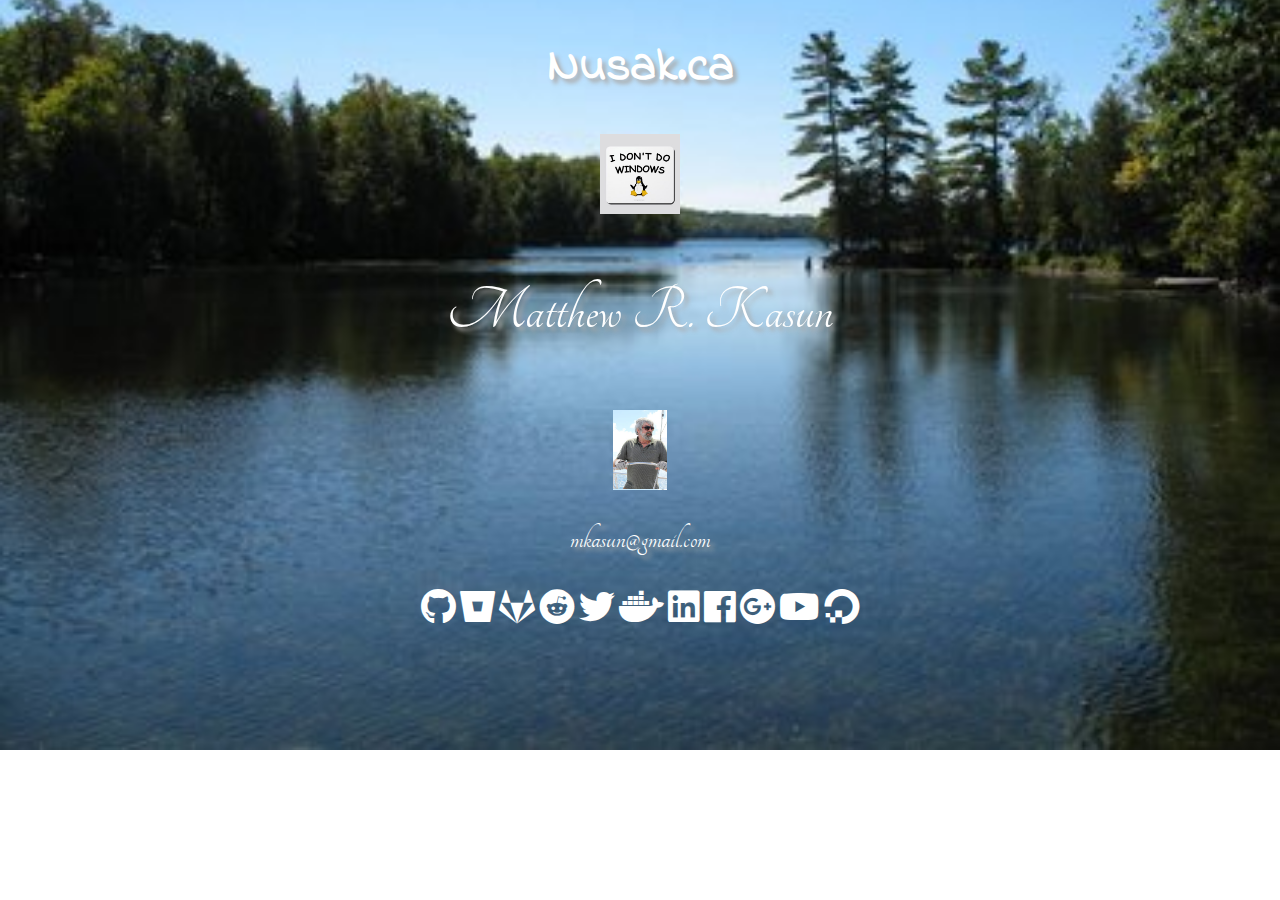
==== index.html @ c77243f9 "first commit" ====
<!doctype html>
<html>
<head>
<link rel="stylesheet" href="https://fonts.googleapis.com/css?family=Tangerine|Indie+Flower|Stalemate">
<link href="stylesheet/css/all.css" rel="stylesheet">
<style>
body {
  background-image: url("images/the_view-large.JPG");
  background-repeat: no-repeat;
  height: 500px;
  background-position: center;
  background-size: cover;
  position: relative; 
}
h1 {
  font-family: 'Indie Flower', serif;
  font-size: 48px;
  text-shadow: 4px 4px 4px #aaa;
  color: white;
  text-align: center;
}
p {
  font-family: 'Tangerine', cursive;
  font-size: 64px;
  color: white;
  text-shadow: 4px 4px 4px #aaa;
  text-align: center;
}
IMG.displayed {
  display: block;
  margin-left: auto;
  margin-right: auto;
}
a:link{
  text-decoration: none;
}
fab. {
  color: white;
  font-size: 48px;
}
</style>
</head>
<body>
<h1> Nusak.ca</h1>
<img class="displayed" src="images/dontwin.jpg" alt="I don't do windows" height="80"></a>
<p>Matthew R. Kasun</p>
<a href="mailto:mkasun@gmail.com?subject=Hello">
<img class="displayed" src="images/matt.jpg" alt="avatar" height="80"></a>
<div class="icons" style="text-align: center;">
<a href="mailto:mkasun@gmail.com?subject=Hello%20World"><p style='font-size:32px;'>mkasun@gmail.com</p></a>
<a href="https://github.com/mattkasun" target="_blank">
<span class="fab fa-github" style="color:white; font-size: 36px;"></span>
<a href="https://bitbucket.com/nusak" target="_blank">
<span class="fab fa-bitbucket" style="color: white; font-size: 36px;"></span>
<a href="https://gitlab.com/nusak" target="_blank">
<span class="fab fa-gitlab" style="color: white; font-size: 36px;"></span>
<a href="https://www.reddit.com/user/dlrow-olleh" target="_blank">
<span class="fab fa-reddit" style="color: white; font-size: 36px;"></span>
<a href="https://www.twitter.com/KasunMatthew" target="_blank">
<span class="fab fa-twitter" style="color: white; font-size: 36px;"></span>
<a href="https://hub.docker.com/u/mkasun" target="_blank">
<span class="fab fa-docker" style="color: white; font-size: 36px;"></span>
<a href="https://www.linkedin.com/in/matthew-kasun-3a954820" target="_blank">
<span class="fab fa-linkedin" style="color: white; font-size: 36px;"></span>
<a href="https://www.facebook.com/matthew.kasun.3" target="_blank">
<span class="fab fa-facebook" style="color: white; font-size: 36px;"></span>
<a href="https://plus.google.com/+MatthewKasun" target="_blank">
<span class="fab fa-google-plus" style="color: white; font-size: 36px;"></span>
<a href="https://www.youtube.com/channel/UCpPbdIRA0gpxFOQmdLIUy_w?view_as=public" target="_blank">
<span class="fab fa-youtube" style="color: white; font-size: 36px;"></span>
<a href="https://m.do.co/c/7ecc5675b40b" target="_blank">
<span class="fab fa-digital-ocean" style="color: white; font-size: 36px;"></span>
</div>
</body>
</html>
---- stylesheet/css/all.css ----
.fa,
.fas,
.far,
.fal,
.fab {
  -moz-osx-font-smoothing: grayscale;
  -webkit-font-smoothing: antialiased;
  display: inline-block;
  font-style: normal;
  font-variant: normal;
  text-rendering: auto;
  line-height: 1; }

.fa-lg {
  font-size: 1.33333em;
  line-height: 0.75em;
  vertical-align: -.0667em; }

.fa-xs {
  font-size: .75em; }

.fa-sm {
  font-size: .875em; }

.fa-1x {
  font-size: 1em; }

.fa-2x {
  font-size: 2em; }

.fa-3x {
  font-size: 3em; }

.fa-4x {
  font-size: 4em; }

.fa-5x {
  font-size: 5em; }

.fa-6x {
  font-size: 6em; }

.fa-7x {
  font-size: 7em; }

.fa-8x {
  font-size: 8em; }

.fa-9x {
  font-size: 9em; }

.fa-10x {
  font-size: 10em; }

.fa-fw {
  text-align: center;
  width: 1.25em; }

.fa-ul {
  list-style-type: none;
  margin-left: 2.5em;
  padding-left: 0; }
  .fa-ul > li {
    position: relative; }

.fa-li {
  left: -2em;
  position: absolute;
  text-align: center;
  width: 2em;
  line-height: inherit; }

.fa-border {
  border: solid 0.08em #eee;
  border-radius: .1em;
  padding: .2em .25em .15em; }

.fa-pull-left {
  float: left; }

.fa-pull-right {
  float: right; }

.fa.fa-pull-left,
.fas.fa-pull-left,
.far.fa-pull-left,
.fal.fa-pull-left,
.fab.fa-pull-left {
  margin-right: .3em; }

.fa.fa-pull-right,
.fas.fa-pull-right,
.far.fa-pull-right,
.fal.fa-pull-right,
.fab.fa-pull-right {
  margin-left: .3em; }

.fa-spin {
  -webkit-animation: fa-spin 2s infinite linear;
          animation: fa-spin 2s infinite linear; }

.fa-pulse {
  -webkit-animation: fa-spin 1s infinite steps(8);
          animation: fa-spin 1s infinite steps(8); }

@-webkit-keyframes fa-spin {
  0% {
    -webkit-transform: rotate(0deg);
            transform: rotate(0deg); }
  100% {
    -webkit-transform: rotate(360deg);
            transform: rotate(360deg); } }

@keyframes fa-spin {
  0% {
    -webkit-transform: rotate(0deg);
            transform: rotate(0deg); }
  100% {
    -webkit-transform: rotate(360deg);
            transform: rotate(360deg); } }

.fa-rotate-90 {
  -ms-filter: "progid:DXImageTransform.Microsoft.BasicImage(rotation=1)";
  -webkit-transform: rotate(90deg);
          transform: rotate(90deg); }

.fa-rotate-180 {
  -ms-filter: "progid:DXImageTransform.Microsoft.BasicImage(rotation=2)";
  -webkit-transform: rotate(180deg);
          transform: rotate(180deg); }

.fa-rotate-270 {
  -ms-filter: "progid:DXImageTransform.Microsoft.BasicImage(rotation=3)";
  -webkit-transform: rotate(270deg);
          transform: rotate(270deg); }

.fa-flip-horizontal {
  -ms-filter: "progid:DXImageTransform.Microsoft.BasicImage(rotation=0, mirror=1)";
  -webkit-transform: scale(-1, 1);
          transform: scale(-1, 1); }

.fa-flip-vertical {
  -ms-filter: "progid:DXImageTransform.Microsoft.BasicImage(rotation=2, mirror=1)";
  -webkit-transform: scale(1, -1);
          transform: scale(1, -1); }

.fa-flip-horizontal.fa-flip-vertical {
  -ms-filter: "progid:DXImageTransform.Microsoft.BasicImage(rotation=2, mirror=1)";
  -webkit-transform: scale(-1, -1);
          transform: scale(-1, -1); }

:root .fa-rotate-90,
:root .fa-rotate-180,
:root .fa-rotate-270,
:root .fa-flip-horizontal,
:root .fa-flip-vertical {
  -webkit-filter: none;
          filter: none; }

.fa-stack {
  display: inline-block;
  height: 2em;
  line-height: 2em;
  position: relative;
  vertical-align: middle;
  width: 2.5em; }

.fa-stack-1x,
.fa-stack-2x {
  left: 0;
  position: absolute;
  text-align: center;
  width: 100%; }

.fa-stack-1x {
  line-height: inherit; }

.fa-stack-2x {
  font-size: 2em; }

.fa-inverse {
  color: #fff; }

/* Font Awesome uses the Unicode Private Use Area (PUA) to ensure screen
readers do not read off random characters that represent icons */
.fa-500px:before {
  content: "\f26e"; }

.fa-accessible-icon:before {
  content: "\f368"; }

.fa-accusoft:before {
  content: "\f369"; }

.fa-acquisitions-incorporated:before {
  content: "\f6af"; }

.fa-ad:before {
  content: "\f641"; }

.fa-address-book:before {
  content: "\f2b9"; }

.fa-address-card:before {
  content: "\f2bb"; }

.fa-adjust:before {
  content: "\f042"; }

.fa-adn:before {
  content: "\f170"; }

.fa-adobe:before {
  content: "\f778"; }

.fa-adversal:before {
  content: "\f36a"; }

.fa-affiliatetheme:before {
  content: "\f36b"; }

.fa-air-freshener:before {
  content: "\f5d0"; }

.fa-algolia:before {
  content: "\f36c"; }

.fa-align-center:before {
  content: "\f037"; }

.fa-align-justify:before {
  content: "\f039"; }

.fa-align-left:before {
  content: "\f036"; }

.fa-align-right:before {
  content: "\f038"; }

.fa-alipay:before {
  content: "\f642"; }

.fa-allergies:before {
  content: "\f461"; }

.fa-amazon:before {
  content: "\f270"; }

.fa-amazon-pay:before {
  content: "\f42c"; }

.fa-ambulance:before {
  content: "\f0f9"; }

.fa-american-sign-language-interpreting:before {
  content: "\f2a3"; }

.fa-amilia:before {
  content: "\f36d"; }

.fa-anchor:before {
  content: "\f13d"; }

.fa-android:before {
  content: "\f17b"; }

.fa-angellist:before {
  content: "\f209"; }

.fa-angle-double-down:before {
  content: "\f103"; }

.fa-angle-double-left:before {
  content: "\f100"; }

.fa-angle-double-right:before {
  content: "\f101"; }

.fa-angle-double-up:before {
  content: "\f102"; }

.fa-angle-down:before {
  content: "\f107"; }

.fa-angle-left:before {
  content: "\f104"; }

.fa-angle-right:before {
  content: "\f105"; }

.fa-angle-up:before {
  content: "\f106"; }

.fa-angry:before {
  content: "\f556"; }

.fa-angrycreative:before {
  content: "\f36e"; }

.fa-angular:before {
  content: "\f420"; }

.fa-ankh:before {
  content: "\f644"; }

.fa-app-store:before {
  content: "\f36f"; }

.fa-app-store-ios:before {
  content: "\f370"; }

.fa-apper:before {
  content: "\f371"; }

.fa-apple:before {
  content: "\f179"; }

.fa-apple-alt:before {
  content: "\f5d1"; }

.fa-apple-pay:before {
  content: "\f415"; }

.fa-archive:before {
  content: "\f187"; }

.fa-archway:before {
  content: "\f557"; }

.fa-arrow-alt-circle-down:before {
  content: "\f358"; }

.fa-arrow-alt-circle-left:before {
  content: "\f359"; }

.fa-arrow-alt-circle-right:before {
  content: "\f35a"; }

.fa-arrow-alt-circle-up:before {
  content: "\f35b"; }

.fa-arrow-circle-down:before {
  content: "\f0ab"; }

.fa-arrow-circle-left:before {
  content: "\f0a8"; }

.fa-arrow-circle-right:before {
  content: "\f0a9"; }

.fa-arrow-circle-up:before {
  content: "\f0aa"; }

.fa-arrow-down:before {
  content: "\f063"; }

.fa-arrow-left:before {
  content: "\f060"; }

.fa-arrow-right:before {
  content: "\f061"; }

.fa-arrow-up:before {
  content: "\f062"; }

.fa-arrows-alt:before {
  content: "\f0b2"; }

.fa-arrows-alt-h:before {
  content: "\f337"; }

.fa-arrows-alt-v:before {
  content: "\f338"; }

.fa-artstation:before {
  content: "\f77a"; }

.fa-assistive-listening-systems:before {
  content: "\f2a2"; }

.fa-asterisk:before {
  content: "\f069"; }

.fa-asymmetrik:before {
  content: "\f372"; }

.fa-at:before {
  content: "\f1fa"; }

.fa-atlas:before {
  content: "\f558"; }

.fa-atlassian:before {
  content: "\f77b"; }

.fa-atom:before {
  content: "\f5d2"; }

.fa-audible:before {
  content: "\f373"; }

.fa-audio-description:before {
  content: "\f29e"; }

.fa-autoprefixer:before {
  content: "\f41c"; }

.fa-avianex:before {
  content: "\f374"; }

.fa-aviato:before {
  content: "\f421"; }

.fa-award:before {
  content: "\f559"; }

.fa-aws:before {
  content: "\f375"; }

.fa-baby:before {
  content: "\f77c"; }

.fa-baby-carriage:before {
  content: "\f77d"; }

.fa-backspace:before {
  content: "\f55a"; }

.fa-backward:before {
  content: "\f04a"; }

.fa-balance-scale:before {
  content: "\f24e"; }

.fa-ban:before {
  content: "\f05e"; }

.fa-band-aid:before {
  content: "\f462"; }

.fa-bandcamp:before {
  content: "\f2d5"; }

.fa-barcode:before {
  content: "\f02a"; }

.fa-bars:before {
  content: "\f0c9"; }

.fa-baseball-ball:before {
  content: "\f433"; }

.fa-basketball-ball:before {
  content: "\f434"; }

.fa-bath:before {
  content: "\f2cd"; }

.fa-battery-empty:before {
  content: "\f244"; }

.fa-battery-full:before {
  content: "\f240"; }

.fa-battery-half:before {
  content: "\f242"; }

.fa-battery-quarter:before {
  content: "\f243"; }

.fa-battery-three-quarters:before {
  content: "\f241"; }

.fa-bed:before {
  content: "\f236"; }

.fa-beer:before {
  content: "\f0fc"; }

.fa-behance:before {
  content: "\f1b4"; }

.fa-behance-square:before {
  content: "\f1b5"; }

.fa-bell:before {
  content: "\f0f3"; }

.fa-bell-slash:before {
  content: "\f1f6"; }

.fa-bezier-curve:before {
  content: "\f55b"; }

.fa-bible:before {
  content: "\f647"; }

.fa-bicycle:before {
  content: "\f206"; }

.fa-bimobject:before {
  content: "\f378"; }

.fa-binoculars:before {
  content: "\f1e5"; }

.fa-biohazard:before {
  content: "\f780"; }

.fa-birthday-cake:before {
  content: "\f1fd"; }

.fa-bitbucket:before {
  content: "\f171"; }

.fa-bitcoin:before {
  content: "\f379"; }

.fa-bity:before {
  content: "\f37a"; }

.fa-black-tie:before {
  content: "\f27e"; }

.fa-blackberry:before {
  content: "\f37b"; }

.fa-blender:before {
  content: "\f517"; }

.fa-blender-phone:before {
  content: "\f6b6"; }

.fa-blind:before {
  content: "\f29d"; }

.fa-blog:before {
  content: "\f781"; }

.fa-blogger:before {
  content: "\f37c"; }

.fa-blogger-b:before {
  content: "\f37d"; }

.fa-bluetooth:before {
  content: "\f293"; }

.fa-bluetooth-b:before {
  content: "\f294"; }

.fa-bold:before {
  content: "\f032"; }

.fa-bolt:before {
  content: "\f0e7"; }

.fa-bomb:before {
  content: "\f1e2"; }

.fa-bone:before {
  content: "\f5d7"; }

.fa-bong:before {
  content: "\f55c"; }

.fa-book:before {
  content: "\f02d"; }

.fa-book-dead:before {
  content: "\f6b7"; }

.fa-book-open:before {
  content: "\f518"; }

.fa-book-reader:before {
  content: "\f5da"; }

.fa-bookmark:before {
  content: "\f02e"; }

.fa-bowling-ball:before {
  content: "\f436"; }

.fa-box:before {
  content: "\f466"; }

.fa-box-open:before {
  content: "\f49e"; }

.fa-boxes:before {
  content: "\f468"; }

.fa-braille:before {
  content: "\f2a1"; }

.fa-brain:before {
  content: "\f5dc"; }

.fa-briefcase:before {
  content: "\f0b1"; }

.fa-briefcase-medical:before {
  content: "\f469"; }

.fa-broadcast-tower:before {
  content: "\f519"; }

.fa-broom:before {
  content: "\f51a"; }

.fa-brush:before {
  content: "\f55d"; }

.fa-btc:before {
  content: "\f15a"; }

.fa-bug:before {
  content: "\f188"; }

.fa-building:before {
  content: "\f1ad"; }

.fa-bullhorn:before {
  content: "\f0a1"; }

.fa-bullseye:before {
  content: "\f140"; }

.fa-burn:before {
  content: "\f46a"; }

.fa-buromobelexperte:before {
  content: "\f37f"; }

.fa-bus:before {
  content: "\f207"; }

.fa-bus-alt:before {
  content: "\f55e"; }

.fa-business-time:before {
  content: "\f64a"; }

.fa-buysellads:before {
  content: "\f20d"; }

.fa-calculator:before {
  content: "\f1ec"; }

.fa-calendar:before {
  content: "\f133"; }

.fa-calendar-alt:before {
  content: "\f073"; }

.fa-calendar-check:before {
  content: "\f274"; }

.fa-calendar-day:before {
  content: "\f783"; }

.fa-calendar-minus:before {
  content: "\f272"; }

.fa-calendar-plus:before {
  content: "\f271"; }

.fa-calendar-times:before {
  content: "\f273"; }

.fa-calendar-week:before {
  content: "\f784"; }

.fa-camera:before {
  content: "\f030"; }

.fa-camera-retro:before {
  content: "\f083"; }

.fa-campground:before {
  content: "\f6bb"; }

.fa-canadian-maple-leaf:before {
  content: "\f785"; }

.fa-candy-cane:before {
  content: "\f786"; }

.fa-cannabis:before {
  content: "\f55f"; }

.fa-capsules:before {
  content: "\f46b"; }

.fa-car:before {
  content: "\f1b9"; }

.fa-car-alt:before {
  content: "\f5de"; }

.fa-car-battery:before {
  content: "\f5df"; }

.fa-car-crash:before {
  content: "\f5e1"; }

.fa-car-side:before {
  content: "\f5e4"; }

.fa-caret-down:before {
  content: "\f0d7"; }

.fa-caret-left:before {
  content: "\f0d9"; }

.fa-caret-right:before {
  content: "\f0da"; }

.fa-caret-square-down:before {
  content: "\f150"; }

.fa-caret-square-left:before {
  content: "\f191"; }

.fa-caret-square-right:before {
  content: "\f152"; }

.fa-caret-square-up:before {
  content: "\f151"; }

.fa-caret-up:before {
  content: "\f0d8"; }

.fa-carrot:before {
  content: "\f787"; }

.fa-cart-arrow-down:before {
  content: "\f218"; }

.fa-cart-plus:before {
  content: "\f217"; }

.fa-cash-register:before {
  content: "\f788"; }

.fa-cat:before {
  content: "\f6be"; }

.fa-cc-amazon-pay:before {
  content: "\f42d"; }

.fa-cc-amex:before {
  content: "\f1f3"; }

.fa-cc-apple-pay:before {
  content: "\f416"; }

.fa-cc-diners-club:before {
  content: "\f24c"; }

.fa-cc-discover:before {
  content: "\f1f2"; }

.fa-cc-jcb:before {
  content: "\f24b"; }

.fa-cc-mastercard:before {
  content: "\f1f1"; }

.fa-cc-paypal:before {
  content: "\f1f4"; }

.fa-cc-stripe:before {
  content: "\f1f5"; }

.fa-cc-visa:before {
  content: "\f1f0"; }

.fa-centercode:before {
  content: "\f380"; }

.fa-centos:before {
  content: "\f789"; }

.fa-certificate:before {
  content: "\f0a3"; }

.fa-chair:before {
  content: "\f6c0"; }

.fa-chalkboard:before {
  content: "\f51b"; }

.fa-chalkboard-teacher:before {
  content: "\f51c"; }

.fa-charging-station:before {
  content: "\f5e7"; }

.fa-chart-area:before {
  content: "\f1fe"; }

.fa-chart-bar:before {
  content: "\f080"; }

.fa-chart-line:before {
  content: "\f201"; }

.fa-chart-pie:before {
  content: "\f200"; }

.fa-check:before {
  content: "\f00c"; }

.fa-check-circle:before {
  content: "\f058"; }

.fa-check-double:before {
  content: "\f560"; }

.fa-check-square:before {
  content: "\f14a"; }

.fa-chess:before {
  content: "\f439"; }

.fa-chess-bishop:before {
  content: "\f43a"; }

.fa-chess-board:before {
  content: "\f43c"; }

.fa-chess-king:before {
  content: "\f43f"; }

.fa-chess-knight:before {
  content: "\f441"; }

.fa-chess-pawn:before {
  content: "\f443"; }

.fa-chess-queen:before {
  content: "\f445"; }

.fa-chess-rook:before {
  content: "\f447"; }

.fa-chevron-circle-down:before {
  content: "\f13a"; }

.fa-chevron-circle-left:before {
  content: "\f137"; }

.fa-chevron-circle-right:before {
  content: "\f138"; }

.fa-chevron-circle-up:before {
  content: "\f139"; }

.fa-chevron-down:before {
  content: "\f078"; }

.fa-chevron-left:before {
  content: "\f053"; }

.fa-chevron-right:before {
  content: "\f054"; }

.fa-chevron-up:before {
  content: "\f077"; }

.fa-child:before {
  content: "\f1ae"; }

.fa-chrome:before {
  content: "\f268"; }

.fa-church:before {
  content: "\f51d"; }

.fa-circle:before {
  content: "\f111"; }

.fa-circle-notch:before {
  content: "\f1ce"; }

.fa-city:before {
  content: "\f64f"; }

.fa-clipboard:before {
  content: "\f328"; }

.fa-clipboard-check:before {
  content: "\f46c"; }

.fa-clipboard-list:before {
  content: "\f46d"; }

.fa-clock:before {
  content: "\f017"; }

.fa-clone:before {
  content: "\f24d"; }

.fa-closed-captioning:before {
  content: "\f20a"; }

.fa-cloud:before {
  content: "\f0c2"; }

.fa-cloud-download-alt:before {
  content: "\f381"; }

.fa-cloud-meatball:before {
  content: "\f73b"; }

.fa-cloud-moon:before {
  content: "\f6c3"; }

.fa-cloud-moon-rain:before {
  content: "\f73c"; }

.fa-cloud-rain:before {
  content: "\f73d"; }

.fa-cloud-showers-heavy:before {
  content: "\f740"; }

.fa-cloud-sun:before {
  content: "\f6c4"; }

.fa-cloud-sun-rain:before {
  content: "\f743"; }

.fa-cloud-upload-alt:before {
  content: "\f382"; }

.fa-cloudscale:before {
  content: "\f383"; }

.fa-cloudsmith:before {
  content: "\f384"; }

.fa-cloudversify:before {
  content: "\f385"; }

.fa-cocktail:before {
  content: "\f561"; }

.fa-code:before {
  content: "\f121"; }

.fa-code-branch:before {
  content: "\f126"; }

.fa-codepen:before {
  content: "\f1cb"; }

.fa-codiepie:before {
  content: "\f284"; }

.fa-coffee:before {
  content: "\f0f4"; }

.fa-cog:before {
  content: "\f013"; }

.fa-cogs:before {
  content: "\f085"; }

.fa-coins:before {
  content: "\f51e"; }

.fa-columns:before {
  content: "\f0db"; }

.fa-comment:before {
  content: "\f075"; }

.fa-comment-alt:before {
  content: "\f27a"; }

.fa-comment-dollar:before {
  content: "\f651"; }

.fa-comment-dots:before {
  content: "\f4ad"; }

.fa-comment-slash:before {
  content: "\f4b3"; }

.fa-comments:before {
  content: "\f086"; }

.fa-comments-dollar:before {
  content: "\f653"; }

.fa-compact-disc:before {
  content: "\f51f"; }

.fa-compass:before {
  content: "\f14e"; }

.fa-compress:before {
  content: "\f066"; }

.fa-compress-arrows-alt:before {
  content: "\f78c"; }

.fa-concierge-bell:before {
  content: "\f562"; }

.fa-confluence:before {
  content: "\f78d"; }

.fa-connectdevelop:before {
  content: "\f20e"; }

.fa-contao:before {
  content: "\f26d"; }

.fa-cookie:before {
  content: "\f563"; }

.fa-cookie-bite:before {
  content: "\f564"; }

.fa-copy:before {
  content: "\f0c5"; }

.fa-copyright:before {
  content: "\f1f9"; }

.fa-couch:before {
  content: "\f4b8"; }

.fa-cpanel:before {
  content: "\f388"; }

.fa-creative-commons:before {
  content: "\f25e"; }

.fa-creative-commons-by:before {
  content: "\f4e7"; }

.fa-creative-commons-nc:before {
  content: "\f4e8"; }

.fa-creative-commons-nc-eu:before {
  content: "\f4e9"; }

.fa-creative-commons-nc-jp:before {
  content: "\f4ea"; }

.fa-creative-commons-nd:before {
  content: "\f4eb"; }

.fa-creative-commons-pd:before {
  content: "\f4ec"; }

.fa-creative-commons-pd-alt:before {
  content: "\f4ed"; }

.fa-creative-commons-remix:before {
  content: "\f4ee"; }

.fa-creative-commons-sa:before {
  content: "\f4ef"; }

.fa-creative-commons-sampling:before {
  content: "\f4f0"; }

.fa-creative-commons-sampling-plus:before {
  content: "\f4f1"; }

.fa-creative-commons-share:before {
  content: "\f4f2"; }

.fa-creative-commons-zero:before {
  content: "\f4f3"; }

.fa-credit-card:before {
  content: "\f09d"; }

.fa-critical-role:before {
  content: "\f6c9"; }

.fa-crop:before {
  content: "\f125"; }

.fa-crop-alt:before {
  content: "\f565"; }

.fa-cross:before {
  content: "\f654"; }

.fa-crosshairs:before {
  content: "\f05b"; }

.fa-crow:before {
  content: "\f520"; }

.fa-crown:before {
  content: "\f521"; }

.fa-css3:before {
  content: "\f13c"; }

.fa-css3-alt:before {
  content: "\f38b"; }

.fa-cube:before {
  content: "\f1b2"; }

.fa-cubes:before {
  content: "\f1b3"; }

.fa-cut:before {
  content: "\f0c4"; }

.fa-cuttlefish:before {
  content: "\f38c"; }

.fa-d-and-d:before {
  content: "\f38d"; }

.fa-d-and-d-beyond:before {
  content: "\f6ca"; }

.fa-dashcube:before {
  content: "\f210"; }

.fa-database:before {
  content: "\f1c0"; }

.fa-deaf:before {
  content: "\f2a4"; }

.fa-delicious:before {
  content: "\f1a5"; }

.fa-democrat:before {
  content: "\f747"; }

.fa-deploydog:before {
  content: "\f38e"; }

.fa-deskpro:before {
  content: "\f38f"; }

.fa-desktop:before {
  content: "\f108"; }

.fa-dev:before {
  content: "\f6cc"; }

.fa-deviantart:before {
  content: "\f1bd"; }

.fa-dharmachakra:before {
  content: "\f655"; }

.fa-dhl:before {
  content: "\f790"; }

.fa-diagnoses:before {
  content: "\f470"; }

.fa-diaspora:before {
  content: "\f791"; }

.fa-dice:before {
  content: "\f522"; }

.fa-dice-d20:before {
  content: "\f6cf"; }

.fa-dice-d6:before {
  content: "\f6d1"; }

.fa-dice-five:before {
  content: "\f523"; }

.fa-dice-four:before {
  content: "\f524"; }

.fa-dice-one:before {
  content: "\f525"; }

.fa-dice-six:before {
  content: "\f526"; }

.fa-dice-three:before {
  content: "\f527"; }

.fa-dice-two:before {
  content: "\f528"; }

.fa-digg:before {
  content: "\f1a6"; }

.fa-digital-ocean:before {
  content: "\f391"; }

.fa-digital-tachograph:before {
  content: "\f566"; }

.fa-directions:before {
  content: "\f5eb"; }

.fa-discord:before {
  content: "\f392"; }

.fa-discourse:before {
  content: "\f393"; }

.fa-divide:before {
  content: "\f529"; }

.fa-dizzy:before {
  content: "\f567"; }

.fa-dna:before {
  content: "\f471"; }

.fa-dochub:before {
  content: "\f394"; }

.fa-docker:before {
  content: "\f395"; }

.fa-dog:before {
  content: "\f6d3"; }

.fa-dollar-sign:before {
  content: "\f155"; }

.fa-dolly:before {
  content: "\f472"; }

.fa-dolly-flatbed:before {
  content: "\f474"; }

.fa-donate:before {
  content: "\f4b9"; }

.fa-door-closed:before {
  content: "\f52a"; }

.fa-door-open:before {
  content: "\f52b"; }

.fa-dot-circle:before {
  content: "\f192"; }

.fa-dove:before {
  content: "\f4ba"; }

.fa-download:before {
  content: "\f019"; }

.fa-draft2digital:before {
  content: "\f396"; }

.fa-drafting-compass:before {
  content: "\f568"; }

.fa-dragon:before {
  content: "\f6d5"; }

.fa-draw-polygon:before {
  content: "\f5ee"; }

.fa-dribbble:before {
  content: "\f17d"; }

.fa-dribbble-square:before {
  content: "\f397"; }

.fa-dropbox:before {
  content: "\f16b"; }

.fa-drum:before {
  content: "\f569"; }

.fa-drum-steelpan:before {
  content: "\f56a"; }

.fa-drumstick-bite:before {
  content: "\f6d7"; }

.fa-drupal:before {
  content: "\f1a9"; }

.fa-dumbbell:before {
  content: "\f44b"; }

.fa-dumpster:before {
  content: "\f793"; }

.fa-dumpster-fire:before {
  content: "\f794"; }

.fa-dungeon:before {
  content: "\f6d9"; }

.fa-dyalog:before {
  content: "\f399"; }

.fa-earlybirds:before {
  content: "\f39a"; }

.fa-ebay:before {
  content: "\f4f4"; }

.fa-edge:before {
  content: "\f282"; }

.fa-edit:before {
  content: "\f044"; }

.fa-eject:before {
  content: "\f052"; }

.fa-elementor:before {
  content: "\f430"; }

.fa-ellipsis-h:before {
  content: "\f141"; }

.fa-ellipsis-v:before {
  content: "\f142"; }

.fa-ello:before {
  content: "\f5f1"; }

.fa-ember:before {
  content: "\f423"; }

.fa-empire:before {
  content: "\f1d1"; }

.fa-envelope:before {
  content: "\f0e0"; }

.fa-envelope-open:before {
  content: "\f2b6"; }

.fa-envelope-open-text:before {
  content: "\f658"; }

.fa-envelope-square:before {
  content: "\f199"; }

.fa-envira:before {
  content: "\f299"; }

.fa-equals:before {
  content: "\f52c"; }

.fa-eraser:before {
  content: "\f12d"; }

.fa-erlang:before {
  content: "\f39d"; }

.fa-ethereum:before {
  content: "\f42e"; }

.fa-ethernet:before {
  content: "\f796"; }

.fa-etsy:before {
  content: "\f2d7"; }

.fa-euro-sign:before {
  content: "\f153"; }

.fa-exchange-alt:before {
  content: "\f362"; }

.fa-exclamation:before {
  content: "\f12a"; }

.fa-exclamation-circle:before {
  content: "\f06a"; }

.fa-exclamation-triangle:before {
  content: "\f071"; }

.fa-expand:before {
  content: "\f065"; }

.fa-expand-arrows-alt:before {
  content: "\f31e"; }

.fa-expeditedssl:before {
  content: "\f23e"; }

.fa-external-link-alt:before {
  content: "\f35d"; }

.fa-external-link-square-alt:before {
  content: "\f360"; }

.fa-eye:before {
  content: "\f06e"; }

.fa-eye-dropper:before {
  content: "\f1fb"; }

.fa-eye-slash:before {
  content: "\f070"; }

.fa-facebook:before {
  content: "\f09a"; }

.fa-facebook-f:before {
  content: "\f39e"; }

.fa-facebook-messenger:before {
  content: "\f39f"; }

.fa-facebook-square:before {
  content: "\f082"; }

.fa-fantasy-flight-games:before {
  content: "\f6dc"; }

.fa-fast-backward:before {
  content: "\f049"; }

.fa-fast-forward:before {
  content: "\f050"; }

.fa-fax:before {
  content: "\f1ac"; }

.fa-feather:before {
  content: "\f52d"; }

.fa-feather-alt:before {
  content: "\f56b"; }

.fa-fedex:before {
  content: "\f797"; }

.fa-fedora:before {
  content: "\f798"; }

.fa-female:before {
  content: "\f182"; }

.fa-fighter-jet:before {
  content: "\f0fb"; }

.fa-figma:before {
  content: "\f799"; }

.fa-file:before {
  content: "\f15b"; }

.fa-file-alt:before {
  content: "\f15c"; }

.fa-file-archive:before {
  content: "\f1c6"; }

.fa-file-audio:before {
  content: "\f1c7"; }

.fa-file-code:before {
  content: "\f1c9"; }

.fa-file-contract:before {
  content: "\f56c"; }

.fa-file-csv:before {
  content: "\f6dd"; }

.fa-file-download:before {
  content: "\f56d"; }

.fa-file-excel:before {
  content: "\f1c3"; }

.fa-file-export:before {
  content: "\f56e"; }

.fa-file-image:before {
  content: "\f1c5"; }

.fa-file-import:before {
  content: "\f56f"; }

.fa-file-invoice:before {
  content: "\f570"; }

.fa-file-invoice-dollar:before {
  content: "\f571"; }

.fa-file-medical:before {
  content: "\f477"; }

.fa-file-medical-alt:before {
  content: "\f478"; }

.fa-file-pdf:before {
  content: "\f1c1"; }

.fa-file-powerpoint:before {
  content: "\f1c4"; }

.fa-file-prescription:before {
  content: "\f572"; }

.fa-file-signature:before {
  content: "\f573"; }

.fa-file-upload:before {
  content: "\f574"; }

.fa-file-video:before {
  content: "\f1c8"; }

.fa-file-word:before {
  content: "\f1c2"; }

.fa-fill:before {
  content: "\f575"; }

.fa-fill-drip:before {
  content: "\f576"; }

.fa-film:before {
  content: "\f008"; }

.fa-filter:before {
  content: "\f0b0"; }

.fa-fingerprint:before {
  content: "\f577"; }

.fa-fire:before {
  content: "\f06d"; }

.fa-fire-alt:before {
  content: "\f7e4"; }

.fa-fire-extinguisher:before {
  content: "\f134"; }

.fa-firefox:before {
  content: "\f269"; }

.fa-first-aid:before {
  content: "\f479"; }

.fa-first-order:before {
  content: "\f2b0"; }

.fa-first-order-alt:before {
  content: "\f50a"; }

.fa-firstdraft:before {
  content: "\f3a1"; }

.fa-fish:before {
  content: "\f578"; }

.fa-fist-raised:before {
  content: "\f6de"; }

.fa-flag:before {
  content: "\f024"; }

.fa-flag-checkered:before {
  content: "\f11e"; }

.fa-flag-usa:before {
  content: "\f74d"; }

.fa-flask:before {
  content: "\f0c3"; }

.fa-flickr:before {
  content: "\f16e"; }

.fa-flipboard:before {
  content: "\f44d"; }

.fa-flushed:before {
  content: "\f579"; }

.fa-fly:before {
  content: "\f417"; }

.fa-folder:before {
  content: "\f07b"; }

.fa-folder-minus:before {
  content: "\f65d"; }

.fa-folder-open:before {
  content: "\f07c"; }

.fa-folder-plus:before {
  content: "\f65e"; }

.fa-font:before {
  content: "\f031"; }

.fa-font-awesome:before {
  content: "\f2b4"; }

.fa-font-awesome-alt:before {
  content: "\f35c"; }

.fa-font-awesome-flag:before {
  content: "\f425"; }

.fa-font-awesome-logo-full:before {
  content: "\f4e6"; }

.fa-fonticons:before {
  content: "\f280"; }

.fa-fonticons-fi:before {
  content: "\f3a2"; }

.fa-football-ball:before {
  content: "\f44e"; }

.fa-fort-awesome:before {
  content: "\f286"; }

.fa-fort-awesome-alt:before {
  content: "\f3a3"; }

.fa-forumbee:before {
  content: "\f211"; }

.fa-forward:before {
  content: "\f04e"; }

.fa-foursquare:before {
  content: "\f180"; }

.fa-free-code-camp:before {
  content: "\f2c5"; }

.fa-freebsd:before {
  content: "\f3a4"; }

.fa-frog:before {
  content: "\f52e"; }

.fa-frown:before {
  content: "\f119"; }

.fa-frown-open:before {
  content: "\f57a"; }

.fa-fulcrum:before {
  content: "\f50b"; }

.fa-funnel-dollar:before {
  content: "\f662"; }

.fa-futbol:before {
  content: "\f1e3"; }

.fa-galactic-republic:before {
  content: "\f50c"; }

.fa-galactic-senate:before {
  content: "\f50d"; }

.fa-gamepad:before {
  content: "\f11b"; }

.fa-gas-pump:before {
  content: "\f52f"; }

.fa-gavel:before {
  content: "\f0e3"; }

.fa-gem:before {
  content: "\f3a5"; }

.fa-genderless:before {
  content: "\f22d"; }

.fa-get-pocket:before {
  content: "\f265"; }

.fa-gg:before {
  content: "\f260"; }

.fa-gg-circle:before {
  content: "\f261"; }

.fa-ghost:before {
  content: "\f6e2"; }

.fa-gift:before {
  content: "\f06b"; }

.fa-gifts:before {
  content: "\f79c"; }

.fa-git:before {
  content: "\f1d3"; }

.fa-git-square:before {
  content: "\f1d2"; }

.fa-github:before {
  content: "\f09b"; }

.fa-github-alt:before {
  content: "\f113"; }

.fa-github-square:before {
  content: "\f092"; }

.fa-gitkraken:before {
  content: "\f3a6"; }

.fa-gitlab:before {
  content: "\f296"; }

.fa-gitter:before {
  content: "\f426"; }

.fa-glass-cheers:before {
  content: "\f79f"; }

.fa-glass-martini:before {
  content: "\f000"; }

.fa-glass-martini-alt:before {
  content: "\f57b"; }

.fa-glass-whiskey:before {
  content: "\f7a0"; }

.fa-glasses:before {
  content: "\f530"; }

.fa-glide:before {
  content: "\f2a5"; }

.fa-glide-g:before {
  content: "\f2a6"; }

.fa-globe:before {
  content: "\f0ac"; }

.fa-globe-africa:before {
  content: "\f57c"; }

.fa-globe-americas:before {
  content: "\f57d"; }

.fa-globe-asia:before {
  content: "\f57e"; }

.fa-globe-europe:before {
  content: "\f7a2"; }

.fa-gofore:before {
  content: "\f3a7"; }

.fa-golf-ball:before {
  content: "\f450"; }

.fa-goodreads:before {
  content: "\f3a8"; }

.fa-goodreads-g:before {
  content: "\f3a9"; }

.fa-google:before {
  content: "\f1a0"; }

.fa-google-drive:before {
  content: "\f3aa"; }

.fa-google-play:before {
  content: "\f3ab"; }

.fa-google-plus:before {
  content: "\f2b3"; }

.fa-google-plus-g:before {
  content: "\f0d5"; }

.fa-google-plus-square:before {
  content: "\f0d4"; }

.fa-google-wallet:before {
  content: "\f1ee"; }

.fa-gopuram:before {
  content: "\f664"; }

.fa-graduation-cap:before {
  content: "\f19d"; }

.fa-gratipay:before {
  content: "\f184"; }

.fa-grav:before {
  content: "\f2d6"; }

.fa-greater-than:before {
  content: "\f531"; }

.fa-greater-than-equal:before {
  content: "\f532"; }

.fa-grimace:before {
  content: "\f57f"; }

.fa-grin:before {
  content: "\f580"; }

.fa-grin-alt:before {
  content: "\f581"; }

.fa-grin-beam:before {
  content: "\f582"; }

.fa-grin-beam-sweat:before {
  content: "\f583"; }

.fa-grin-hearts:before {
  content: "\f584"; }

.fa-grin-squint:before {
  content: "\f585"; }

.fa-grin-squint-tears:before {
  content: "\f586"; }

.fa-grin-stars:before {
  content: "\f587"; }

.fa-grin-tears:before {
  content: "\f588"; }

.fa-grin-tongue:before {
  content: "\f589"; }

.fa-grin-tongue-squint:before {
  content: "\f58a"; }

.fa-grin-tongue-wink:before {
  content: "\f58b"; }

.fa-grin-wink:before {
  content: "\f58c"; }

.fa-grip-horizontal:before {
  content: "\f58d"; }

.fa-grip-lines:before {
  content: "\f7a4"; }

.fa-grip-lines-vertical:before {
  content: "\f7a5"; }

.fa-grip-vertical:before {
  content: "\f58e"; }

.fa-gripfire:before {
  content: "\f3ac"; }

.fa-grunt:before {
  content: "\f3ad"; }

.fa-guitar:before {
  content: "\f7a6"; }

.fa-gulp:before {
  content: "\f3ae"; }

.fa-h-square:before {
  content: "\f0fd"; }

.fa-hacker-news:before {
  content: "\f1d4"; }

.fa-hacker-news-square:before {
  content: "\f3af"; }

.fa-hackerrank:before {
  content: "\f5f7"; }

.fa-hammer:before {
  content: "\f6e3"; }

.fa-hamsa:before {
  content: "\f665"; }

.fa-hand-holding:before {
  content: "\f4bd"; }

.fa-hand-holding-heart:before {
  content: "\f4be"; }

.fa-hand-holding-usd:before {
  content: "\f4c0"; }

.fa-hand-lizard:before {
  content: "\f258"; }

.fa-hand-paper:before {
  content: "\f256"; }

.fa-hand-peace:before {
  content: "\f25b"; }

.fa-hand-point-down:before {
  content: "\f0a7"; }

.fa-hand-point-left:before {
  content: "\f0a5"; }

.fa-hand-point-right:before {
  content: "\f0a4"; }

.fa-hand-point-up:before {
  content: "\f0a6"; }

.fa-hand-pointer:before {
  content: "\f25a"; }

.fa-hand-rock:before {
  content: "\f255"; }

.fa-hand-scissors:before {
  content: "\f257"; }

.fa-hand-spock:before {
  content: "\f259"; }

.fa-hands:before {
  content: "\f4c2"; }

.fa-hands-helping:before {
  content: "\f4c4"; }

.fa-handshake:before {
  content: "\f2b5"; }

.fa-hanukiah:before {
  content: "\f6e6"; }

.fa-hashtag:before {
  content: "\f292"; }

.fa-hat-wizard:before {
  content: "\f6e8"; }

.fa-haykal:before {
  content: "\f666"; }

.fa-hdd:before {
  content: "\f0a0"; }

.fa-heading:before {
  content: "\f1dc"; }

.fa-headphones:before {
  content: "\f025"; }

.fa-headphones-alt:before {
  content: "\f58f"; }

.fa-headset:before {
  content: "\f590"; }

.fa-heart:before {
  content: "\f004"; }

.fa-heart-broken:before {
  content: "\f7a9"; }

.fa-heartbeat:before {
  content: "\f21e"; }

.fa-helicopter:before {
  content: "\f533"; }

.fa-highlighter:before {
  content: "\f591"; }

.fa-hiking:before {
  content: "\f6ec"; }

.fa-hippo:before {
  content: "\f6ed"; }

.fa-hips:before {
  content: "\f452"; }

.fa-hire-a-helper:before {
  content: "\f3b0"; }

.fa-history:before {
  content: "\f1da"; }

.fa-hockey-puck:before {
  content: "\f453"; }

.fa-holly-berry:before {
  content: "\f7aa"; }

.fa-home:before {
  content: "\f015"; }

.fa-hooli:before {
  content: "\f427"; }

.fa-hornbill:before {
  content: "\f592"; }

.fa-horse:before {
  content: "\f6f0"; }

.fa-horse-head:before {
  content: "\f7ab"; }

.fa-hospital:before {
  content: "\f0f8"; }

.fa-hospital-alt:before {
  content: "\f47d"; }

.fa-hospital-symbol:before {
  content: "\f47e"; }

.fa-hot-tub:before {
  content: "\f593"; }

.fa-hotel:before {
  content: "\f594"; }

.fa-hotjar:before {
  content: "\f3b1"; }

.fa-hourglass:before {
  content: "\f254"; }

.fa-hourglass-end:before {
  content: "\f253"; }

.fa-hourglass-half:before {
  content: "\f252"; }

.fa-hourglass-start:before {
  content: "\f251"; }

.fa-house-damage:before {
  content: "\f6f1"; }

.fa-houzz:before {
  content: "\f27c"; }

.fa-hryvnia:before {
  content: "\f6f2"; }

.fa-html5:before {
  content: "\f13b"; }

.fa-hubspot:before {
  content: "\f3b2"; }

.fa-i-cursor:before {
  content: "\f246"; }

.fa-icicles:before {
  content: "\f7ad"; }

.fa-id-badge:before {
  content: "\f2c1"; }

.fa-id-card:before {
  content: "\f2c2"; }

.fa-id-card-alt:before {
  content: "\f47f"; }

.fa-igloo:before {
  content: "\f7ae"; }

.fa-image:before {
  content: "\f03e"; }

.fa-images:before {
  content: "\f302"; }

.fa-imdb:before {
  content: "\f2d8"; }

.fa-inbox:before {
  content: "\f01c"; }

.fa-indent:before {
  content: "\f03c"; }

.fa-industry:before {
  content: "\f275"; }

.fa-infinity:before {
  content: "\f534"; }

.fa-info:before {
  content: "\f129"; }

.fa-info-circle:before {
  content: "\f05a"; }

.fa-instagram:before {
  content: "\f16d"; }

.fa-intercom:before {
  content: "\f7af"; }

.fa-internet-explorer:before {
  content: "\f26b"; }

.fa-invision:before {
  content: "\f7b0"; }

.fa-ioxhost:before {
  content: "\f208"; }

.fa-italic:before {
  content: "\f033"; }

.fa-itunes:before {
  content: "\f3b4"; }

.fa-itunes-note:before {
  content: "\f3b5"; }

.fa-java:before {
  content: "\f4e4"; }

.fa-jedi:before {
  content: "\f669"; }

.fa-jedi-order:before {
  content: "\f50e"; }

.fa-jenkins:before {
  content: "\f3b6"; }

.fa-jira:before {
  content: "\f7b1"; }

.fa-joget:before {
  content: "\f3b7"; }

.fa-joint:before {
  content: "\f595"; }

.fa-joomla:before {
  content: "\f1aa"; }

.fa-journal-whills:before {
  content: "\f66a"; }

.fa-js:before {
  content: "\f3b8"; }

.fa-js-square:before {
  content: "\f3b9"; }

.fa-jsfiddle:before {
  content: "\f1cc"; }

.fa-kaaba:before {
  content: "\f66b"; }

.fa-kaggle:before {
  content: "\f5fa"; }

.fa-key:before {
  content: "\f084"; }

.fa-keybase:before {
  content: "\f4f5"; }

.fa-keyboard:before {
  content: "\f11c"; }

.fa-keycdn:before {
  content: "\f3ba"; }

.fa-khanda:before {
  content: "\f66d"; }

.fa-kickstarter:before {
  content: "\f3bb"; }

.fa-kickstarter-k:before {
  content: "\f3bc"; }

.fa-kiss:before {
  content: "\f596"; }

.fa-kiss-beam:before {
  content: "\f597"; }

.fa-kiss-wink-heart:before {
  content: "\f598"; }

.fa-kiwi-bird:before {
  content: "\f535"; }

.fa-korvue:before {
  content: "\f42f"; }

.fa-landmark:before {
  content: "\f66f"; }

.fa-language:before {
  content: "\f1ab"; }

.fa-laptop:before {
  content: "\f109"; }

.fa-laptop-code:before {
  content: "\f5fc"; }

.fa-laravel:before {
  content: "\f3bd"; }

.fa-lastfm:before {
  content: "\f202"; }

.fa-lastfm-square:before {
  content: "\f203"; }

.fa-laugh:before {
  content: "\f599"; }

.fa-laugh-beam:before {
  content: "\f59a"; }

.fa-laugh-squint:before {
  content: "\f59b"; }

.fa-laugh-wink:before {
  content: "\f59c"; }

.fa-layer-group:before {
  content: "\f5fd"; }

.fa-leaf:before {
  content: "\f06c"; }

.fa-leanpub:before {
  content: "\f212"; }

.fa-lemon:before {
  content: "\f094"; }

.fa-less:before {
  content: "\f41d"; }

.fa-less-than:before {
  content: "\f536"; }

.fa-less-than-equal:before {
  content: "\f537"; }

.fa-level-down-alt:before {
  content: "\f3be"; }

.fa-level-up-alt:before {
  content: "\f3bf"; }

.fa-life-ring:before {
  content: "\f1cd"; }

.fa-lightbulb:before {
  content: "\f0eb"; }

.fa-line:before {
  content: "\f3c0"; }

.fa-link:before {
  content: "\f0c1"; }

.fa-linkedin:before {
  content: "\f08c"; }

.fa-linkedin-in:before {
  content: "\f0e1"; }

.fa-linode:before {
  content: "\f2b8"; }

.fa-linux:before {
  content: "\f17c"; }

.fa-lira-sign:before {
  content: "\f195"; }

.fa-list:before {
  content: "\f03a"; }

.fa-list-alt:before {
  content: "\f022"; }

.fa-list-ol:before {
  content: "\f0cb"; }

.fa-list-ul:before {
  content: "\f0ca"; }

.fa-location-arrow:before {
  content: "\f124"; }

.fa-lock:before {
  content: "\f023"; }

.fa-lock-open:before {
  content: "\f3c1"; }

.fa-long-arrow-alt-down:before {
  content: "\f309"; }

.fa-long-arrow-alt-left:before {
  content: "\f30a"; }

.fa-long-arrow-alt-right:before {
  content: "\f30b"; }

.fa-long-arrow-alt-up:before {
  content: "\f30c"; }

.fa-low-vision:before {
  content: "\f2a8"; }

.fa-luggage-cart:before {
  content: "\f59d"; }

.fa-lyft:before {
  content: "\f3c3"; }

.fa-magento:before {
  content: "\f3c4"; }

.fa-magic:before {
  content: "\f0d0"; }

.fa-magnet:before {
  content: "\f076"; }

.fa-mail-bulk:before {
  content: "\f674"; }

.fa-mailchimp:before {
  content: "\f59e"; }

.fa-male:before {
  content: "\f183"; }

.fa-mandalorian:before {
  content: "\f50f"; }

.fa-map:before {
  content: "\f279"; }

.fa-map-marked:before {
  content: "\f59f"; }

.fa-map-marked-alt:before {
  content: "\f5a0"; }

.fa-map-marker:before {
  content: "\f041"; }

.fa-map-marker-alt:before {
  content: "\f3c5"; }

.fa-map-pin:before {
  content: "\f276"; }

.fa-map-signs:before {
  content: "\f277"; }

.fa-markdown:before {
  content: "\f60f"; }

.fa-marker:before {
  content: "\f5a1"; }

.fa-mars:before {
  content: "\f222"; }

.fa-mars-double:before {
  content: "\f227"; }

.fa-mars-stroke:before {
  content: "\f229"; }

.fa-mars-stroke-h:before {
  content: "\f22b"; }

.fa-mars-stroke-v:before {
  content: "\f22a"; }

.fa-mask:before {
  content: "\f6fa"; }

.fa-mastodon:before {
  content: "\f4f6"; }

.fa-maxcdn:before {
  content: "\f136"; }

.fa-medal:before {
  content: "\f5a2"; }

.fa-medapps:before {
  content: "\f3c6"; }

.fa-medium:before {
  content: "\f23a"; }

.fa-medium-m:before {
  content: "\f3c7"; }

.fa-medkit:before {
  content: "\f0fa"; }

.fa-medrt:before {
  content: "\f3c8"; }

.fa-meetup:before {
  content: "\f2e0"; }

.fa-megaport:before {
  content: "\f5a3"; }

.fa-meh:before {
  content: "\f11a"; }

.fa-meh-blank:before {
  content: "\f5a4"; }

.fa-meh-rolling-eyes:before {
  content: "\f5a5"; }

.fa-memory:before {
  content: "\f538"; }

.fa-mendeley:before {
  content: "\f7b3"; }

.fa-menorah:before {
  content: "\f676"; }

.fa-mercury:before {
  content: "\f223"; }

.fa-meteor:before {
  content: "\f753"; }

.fa-microchip:before {
  content: "\f2db"; }

.fa-microphone:before {
  content: "\f130"; }

.fa-microphone-alt:before {
  content: "\f3c9"; }

.fa-microphone-alt-slash:before {
  content: "\f539"; }

.fa-microphone-slash:before {
  content: "\f131"; }

.fa-microscope:before {
  content: "\f610"; }

.fa-microsoft:before {
  content: "\f3ca"; }

.fa-minus:before {
  content: "\f068"; }

.fa-minus-circle:before {
  content: "\f056"; }

.fa-minus-square:before {
  content: "\f146"; }

.fa-mitten:before {
  content: "\f7b5"; }

.fa-mix:before {
  content: "\f3cb"; }

.fa-mixcloud:before {
  content: "\f289"; }

.fa-mizuni:before {
  content: "\f3cc"; }

.fa-mobile:before {
  content: "\f10b"; }

.fa-mobile-alt:before {
  content: "\f3cd"; }

.fa-modx:before {
  content: "\f285"; }

.fa-monero:before {
  content: "\f3d0"; }

.fa-money-bill:before {
  content: "\f0d6"; }

.fa-money-bill-alt:before {
  content: "\f3d1"; }

.fa-money-bill-wave:before {
  content: "\f53a"; }

.fa-money-bill-wave-alt:before {
  content: "\f53b"; }

.fa-money-check:before {
  content: "\f53c"; }

.fa-money-check-alt:before {
  content: "\f53d"; }

.fa-monument:before {
  content: "\f5a6"; }

.fa-moon:before {
  content: "\f186"; }

.fa-mortar-pestle:before {
  content: "\f5a7"; }

.fa-mosque:before {
  content: "\f678"; }

.fa-motorcycle:before {
  content: "\f21c"; }

.fa-mountain:before {
  content: "\f6fc"; }

.fa-mouse-pointer:before {
  content: "\f245"; }

.fa-mug-hot:before {
  content: "\f7b6"; }

.fa-music:before {
  content: "\f001"; }

.fa-napster:before {
  content: "\f3d2"; }

.fa-neos:before {
  content: "\f612"; }

.fa-network-wired:before {
  content: "\f6ff"; }

.fa-neuter:before {
  content: "\f22c"; }

.fa-newspaper:before {
  content: "\f1ea"; }

.fa-nimblr:before {
  content: "\f5a8"; }

.fa-nintendo-switch:before {
  content: "\f418"; }

.fa-node:before {
  content: "\f419"; }

.fa-node-js:before {
  content: "\f3d3"; }

.fa-not-equal:before {
  content: "\f53e"; }

.fa-notes-medical:before {
  content: "\f481"; }

.fa-npm:before {
  content: "\f3d4"; }

.fa-ns8:before {
  content: "\f3d5"; }

.fa-nutritionix:before {
  content: "\f3d6"; }

.fa-object-group:before {
  content: "\f247"; }

.fa-object-ungroup:before {
  content: "\f248"; }

.fa-odnoklassniki:before {
  content: "\f263"; }

.fa-odnoklassniki-square:before {
  content: "\f264"; }

.fa-oil-can:before {
  content: "\f613"; }

.fa-old-republic:before {
  content: "\f510"; }

.fa-om:before {
  content: "\f679"; }

.fa-opencart:before {
  content: "\f23d"; }

.fa-openid:before {
  content: "\f19b"; }

.fa-opera:before {
  content: "\f26a"; }

.fa-optin-monster:before {
  content: "\f23c"; }

.fa-osi:before {
  content: "\f41a"; }

.fa-otter:before {
  content: "\f700"; }

.fa-outdent:before {
  content: "\f03b"; }

.fa-page4:before {
  content: "\f3d7"; }

.fa-pagelines:before {
  content: "\f18c"; }

.fa-paint-brush:before {
  content: "\f1fc"; }

.fa-paint-roller:before {
  content: "\f5aa"; }

.fa-palette:before {
  content: "\f53f"; }

.fa-palfed:before {
  content: "\f3d8"; }

.fa-pallet:before {
  content: "\f482"; }

.fa-paper-plane:before {
  content: "\f1d8"; }

.fa-paperclip:before {
  content: "\f0c6"; }

.fa-parachute-box:before {
  content: "\f4cd"; }

.fa-paragraph:before {
  content: "\f1dd"; }

.fa-parking:before {
  content: "\f540"; }

.fa-passport:before {
  content: "\f5ab"; }

.fa-pastafarianism:before {
  content: "\f67b"; }

.fa-paste:before {
  content: "\f0ea"; }

.fa-patreon:before {
  content: "\f3d9"; }

.fa-pause:before {
  content: "\f04c"; }

.fa-pause-circle:before {
  content: "\f28b"; }

.fa-paw:before {
  content: "\f1b0"; }

.fa-paypal:before {
  content: "\f1ed"; }

.fa-peace:before {
  content: "\f67c"; }

.fa-pen:before {
  content: "\f304"; }

.fa-pen-alt:before {
  content: "\f305"; }

.fa-pen-fancy:before {
  content: "\f5ac"; }

.fa-pen-nib:before {
  content: "\f5ad"; }

.fa-pen-square:before {
  content: "\f14b"; }

.fa-pencil-alt:before {
  content: "\f303"; }

.fa-pencil-ruler:before {
  content: "\f5ae"; }

.fa-penny-arcade:before {
  content: "\f704"; }

.fa-people-carry:before {
  content: "\f4ce"; }

.fa-percent:before {
  content: "\f295"; }

.fa-percentage:before {
  content: "\f541"; }

.fa-periscope:before {
  content: "\f3da"; }

.fa-person-booth:before {
  content: "\f756"; }

.fa-phabricator:before {
  content: "\f3db"; }

.fa-phoenix-framework:before {
  content: "\f3dc"; }

.fa-phoenix-squadron:before {
  content: "\f511"; }

.fa-phone:before {
  content: "\f095"; }

.fa-phone-slash:before {
  content: "\f3dd"; }

.fa-phone-square:before {
  content: "\f098"; }

.fa-phone-volume:before {
  content: "\f2a0"; }

.fa-php:before {
  content: "\f457"; }

.fa-pied-piper:before {
  content: "\f2ae"; }

.fa-pied-piper-alt:before {
  content: "\f1a8"; }

.fa-pied-piper-hat:before {
  content: "\f4e5"; }

.fa-pied-piper-pp:before {
  content: "\f1a7"; }

.fa-piggy-bank:before {
  content: "\f4d3"; }

.fa-pills:before {
  content: "\f484"; }

.fa-pinterest:before {
  content: "\f0d2"; }

.fa-pinterest-p:before {
  content: "\f231"; }

.fa-pinterest-square:before {
  content: "\f0d3"; }

.fa-place-of-worship:before {
  content: "\f67f"; }

.fa-plane:before {
  content: "\f072"; }

.fa-plane-arrival:before {
  content: "\f5af"; }

.fa-plane-departure:before {
  content: "\f5b0"; }

.fa-play:before {
  content: "\f04b"; }

.fa-play-circle:before {
  content: "\f144"; }

.fa-playstation:before {
  content: "\f3df"; }

.fa-plug:before {
  content: "\f1e6"; }

.fa-plus:before {
  content: "\f067"; }

.fa-plus-circle:before {
  content: "\f055"; }

.fa-plus-square:before {
  content: "\f0fe"; }

.fa-podcast:before {
  content: "\f2ce"; }

.fa-poll:before {
  content: "\f681"; }

.fa-poll-h:before {
  content: "\f682"; }

.fa-poo:before {
  content: "\f2fe"; }

.fa-poo-storm:before {
  content: "\f75a"; }

.fa-poop:before {
  content: "\f619"; }

.fa-portrait:before {
  content: "\f3e0"; }

.fa-pound-sign:before {
  content: "\f154"; }

.fa-power-off:before {
  content: "\f011"; }

.fa-pray:before {
  content: "\f683"; }

.fa-praying-hands:before {
  content: "\f684"; }

.fa-prescription:before {
  content: "\f5b1"; }

.fa-prescription-bottle:before {
  content: "\f485"; }

.fa-prescription-bottle-alt:before {
  content: "\f486"; }

.fa-print:before {
  content: "\f02f"; }

.fa-procedures:before {
  content: "\f487"; }

.fa-product-hunt:before {
  content: "\f288"; }

.fa-project-diagram:before {
  content: "\f542"; }

.fa-pushed:before {
  content: "\f3e1"; }

.fa-puzzle-piece:before {
  content: "\f12e"; }

.fa-python:before {
  content: "\f3e2"; }

.fa-qq:before {
  content: "\f1d6"; }

.fa-qrcode:before {
  content: "\f029"; }

.fa-question:before {
  content: "\f128"; }

.fa-question-circle:before {
  content: "\f059"; }

.fa-quidditch:before {
  content: "\f458"; }

.fa-quinscape:before {
  content: "\f459"; }

.fa-quora:before {
  content: "\f2c4"; }

.fa-quote-left:before {
  content: "\f10d"; }

.fa-quote-right:before {
  content: "\f10e"; }

.fa-quran:before {
  content: "\f687"; }

.fa-r-project:before {
  content: "\f4f7"; }

.fa-radiation:before {
  content: "\f7b9"; }

.fa-radiation-alt:before {
  content: "\f7ba"; }

.fa-rainbow:before {
  content: "\f75b"; }

.fa-random:before {
  content: "\f074"; }

.fa-raspberry-pi:before {
  content: "\f7bb"; }

.fa-ravelry:before {
  content: "\f2d9"; }

.fa-react:before {
  content: "\f41b"; }

.fa-reacteurope:before {
  content: "\f75d"; }

.fa-readme:before {
  content: "\f4d5"; }

.fa-rebel:before {
  content: "\f1d0"; }

.fa-receipt:before {
  content: "\f543"; }

.fa-recycle:before {
  content: "\f1b8"; }

.fa-red-river:before {
  content: "\f3e3"; }

.fa-reddit:before {
  content: "\f1a1"; }

.fa-reddit-alien:before {
  content: "\f281"; }

.fa-reddit-square:before {
  content: "\f1a2"; }

.fa-redhat:before {
  content: "\f7bc"; }

.fa-redo:before {
  content: "\f01e"; }

.fa-redo-alt:before {
  content: "\f2f9"; }

.fa-registered:before {
  content: "\f25d"; }

.fa-renren:before {
  content: "\f18b"; }

.fa-reply:before {
  content: "\f3e5"; }

.fa-reply-all:before {
  content: "\f122"; }

.fa-replyd:before {
  content: "\f3e6"; }

.fa-republican:before {
  content: "\f75e"; }

.fa-researchgate:before {
  content: "\f4f8"; }

.fa-resolving:before {
  content: "\f3e7"; }

.fa-restroom:before {
  content: "\f7bd"; }

.fa-retweet:before {
  content: "\f079"; }

.fa-rev:before {
  content: "\f5b2"; }

.fa-ribbon:before {
  content: "\f4d6"; }

.fa-ring:before {
  content: "\f70b"; }

.fa-road:before {
  content: "\f018"; }

.fa-robot:before {
  content: "\f544"; }

.fa-rocket:before {
  content: "\f135"; }

.fa-rocketchat:before {
  content: "\f3e8"; }

.fa-rockrms:before {
  content: "\f3e9"; }

.fa-route:before {
  content: "\f4d7"; }

.fa-rss:before {
  content: "\f09e"; }

.fa-rss-square:before {
  content: "\f143"; }

.fa-ruble-sign:before {
  content: "\f158"; }

.fa-ruler:before {
  content: "\f545"; }

.fa-ruler-combined:before {
  content: "\f546"; }

.fa-ruler-horizontal:before {
  content: "\f547"; }

.fa-ruler-vertical:before {
  content: "\f548"; }

.fa-running:before {
  content: "\f70c"; }

.fa-rupee-sign:before {
  content: "\f156"; }

.fa-sad-cry:before {
  content: "\f5b3"; }

.fa-sad-tear:before {
  content: "\f5b4"; }

.fa-safari:before {
  content: "\f267"; }

.fa-sass:before {
  content: "\f41e"; }

.fa-satellite:before {
  content: "\f7bf"; }

.fa-satellite-dish:before {
  content: "\f7c0"; }

.fa-save:before {
  content: "\f0c7"; }

.fa-schlix:before {
  content: "\f3ea"; }

.fa-school:before {
  content: "\f549"; }

.fa-screwdriver:before {
  content: "\f54a"; }

.fa-scribd:before {
  content: "\f28a"; }

.fa-scroll:before {
  content: "\f70e"; }

.fa-sd-card:before {
  content: "\f7c2"; }

.fa-search:before {
  content: "\f002"; }

.fa-search-dollar:before {
  content: "\f688"; }

.fa-search-location:before {
  content: "\f689"; }

.fa-search-minus:before {
  content: "\f010"; }

.fa-search-plus:before {
  content: "\f00e"; }

.fa-searchengin:before {
  content: "\f3eb"; }

.fa-seedling:before {
  content: "\f4d8"; }

.fa-sellcast:before {
  content: "\f2da"; }

.fa-sellsy:before {
  content: "\f213"; }

.fa-server:before {
  content: "\f233"; }

.fa-servicestack:before {
  content: "\f3ec"; }

.fa-shapes:before {
  content: "\f61f"; }

.fa-share:before {
  content: "\f064"; }

.fa-share-alt:before {
  content: "\f1e0"; }

.fa-share-alt-square:before {
  content: "\f1e1"; }

.fa-share-square:before {
  content: "\f14d"; }

.fa-shekel-sign:before {
  content: "\f20b"; }

.fa-shield-alt:before {
  content: "\f3ed"; }

.fa-ship:before {
  content: "\f21a"; }

.fa-shipping-fast:before {
  content: "\f48b"; }

.fa-shirtsinbulk:before {
  content: "\f214"; }

.fa-shoe-prints:before {
  content: "\f54b"; }

.fa-shopping-bag:before {
  content: "\f290"; }

.fa-shopping-basket:before {
  content: "\f291"; }

.fa-shopping-cart:before {
  content: "\f07a"; }

.fa-shopware:before {
  content: "\f5b5"; }

.fa-shower:before {
  content: "\f2cc"; }

.fa-shuttle-van:before {
  content: "\f5b6"; }

.fa-sign:before {
  content: "\f4d9"; }

.fa-sign-in-alt:before {
  content: "\f2f6"; }

.fa-sign-language:before {
  content: "\f2a7"; }

.fa-sign-out-alt:before {
  content: "\f2f5"; }

.fa-signal:before {
  content: "\f012"; }

.fa-signature:before {
  content: "\f5b7"; }

.fa-sim-card:before {
  content: "\f7c4"; }

.fa-simplybuilt:before {
  content: "\f215"; }

.fa-sistrix:before {
  content: "\f3ee"; }

.fa-sitemap:before {
  content: "\f0e8"; }

.fa-sith:before {
  content: "\f512"; }

.fa-skating:before {
  content: "\f7c5"; }

.fa-sketch:before {
  content: "\f7c6"; }

.fa-skiing:before {
  content: "\f7c9"; }

.fa-skiing-nordic:before {
  content: "\f7ca"; }

.fa-skull:before {
  content: "\f54c"; }

.fa-skull-crossbones:before {
  content: "\f714"; }

.fa-skyatlas:before {
  content: "\f216"; }

.fa-skype:before {
  content: "\f17e"; }

.fa-slack:before {
  content: "\f198"; }

.fa-slack-hash:before {
  content: "\f3ef"; }

.fa-slash:before {
  content: "\f715"; }

.fa-sleigh:before {
  content: "\f7cc"; }

.fa-sliders-h:before {
  content: "\f1de"; }

.fa-slideshare:before {
  content: "\f1e7"; }

.fa-smile:before {
  content: "\f118"; }

.fa-smile-beam:before {
  content: "\f5b8"; }

.fa-smile-wink:before {
  content: "\f4da"; }

.fa-smog:before {
  content: "\f75f"; }

.fa-smoking:before {
  content: "\f48d"; }

.fa-smoking-ban:before {
  content: "\f54d"; }

.fa-sms:before {
  content: "\f7cd"; }

.fa-snapchat:before {
  content: "\f2ab"; }

.fa-snapchat-ghost:before {
  content: "\f2ac"; }

.fa-snapchat-square:before {
  content: "\f2ad"; }

.fa-snowboarding:before {
  content: "\f7ce"; }

.fa-snowflake:before {
  content: "\f2dc"; }

.fa-snowman:before {
  content: "\f7d0"; }

.fa-snowplow:before {
  content: "\f7d2"; }

.fa-socks:before {
  content: "\f696"; }

.fa-solar-panel:before {
  content: "\f5ba"; }

.fa-sort:before {
  content: "\f0dc"; }

.fa-sort-alpha-down:before {
  content: "\f15d"; }

.fa-sort-alpha-up:before {
  content: "\f15e"; }

.fa-sort-amount-down:before {
  content: "\f160"; }

.fa-sort-amount-up:before {
  content: "\f161"; }

.fa-sort-down:before {
  content: "\f0dd"; }

.fa-sort-numeric-down:before {
  content: "\f162"; }

.fa-sort-numeric-up:before {
  content: "\f163"; }

.fa-sort-up:before {
  content: "\f0de"; }

.fa-soundcloud:before {
  content: "\f1be"; }

.fa-sourcetree:before {
  content: "\f7d3"; }

.fa-spa:before {
  content: "\f5bb"; }

.fa-space-shuttle:before {
  content: "\f197"; }

.fa-speakap:before {
  content: "\f3f3"; }

.fa-spider:before {
  content: "\f717"; }

.fa-spinner:before {
  content: "\f110"; }

.fa-splotch:before {
  content: "\f5bc"; }

.fa-spotify:before {
  content: "\f1bc"; }

.fa-spray-can:before {
  content: "\f5bd"; }

.fa-square:before {
  content: "\f0c8"; }

.fa-square-full:before {
  content: "\f45c"; }

.fa-square-root-alt:before {
  content: "\f698"; }

.fa-squarespace:before {
  content: "\f5be"; }

.fa-stack-exchange:before {
  content: "\f18d"; }

.fa-stack-overflow:before {
  content: "\f16c"; }

.fa-stamp:before {
  content: "\f5bf"; }

.fa-star:before {
  content: "\f005"; }

.fa-star-and-crescent:before {
  content: "\f699"; }

.fa-star-half:before {
  content: "\f089"; }

.fa-star-half-alt:before {
  content: "\f5c0"; }

.fa-star-of-david:before {
  content: "\f69a"; }

.fa-star-of-life:before {
  content: "\f621"; }

.fa-staylinked:before {
  content: "\f3f5"; }

.fa-steam:before {
  content: "\f1b6"; }

.fa-steam-square:before {
  content: "\f1b7"; }

.fa-steam-symbol:before {
  content: "\f3f6"; }

.fa-step-backward:before {
  content: "\f048"; }

.fa-step-forward:before {
  content: "\f051"; }

.fa-stethoscope:before {
  content: "\f0f1"; }

.fa-sticker-mule:before {
  content: "\f3f7"; }

.fa-sticky-note:before {
  content: "\f249"; }

.fa-stop:before {
  content: "\f04d"; }

.fa-stop-circle:before {
  content: "\f28d"; }

.fa-stopwatch:before {
  content: "\f2f2"; }

.fa-store:before {
  content: "\f54e"; }

.fa-store-alt:before {
  content: "\f54f"; }

.fa-strava:before {
  content: "\f428"; }

.fa-stream:before {
  content: "\f550"; }

.fa-street-view:before {
  content: "\f21d"; }

.fa-strikethrough:before {
  content: "\f0cc"; }

.fa-stripe:before {
  content: "\f429"; }

.fa-stripe-s:before {
  content: "\f42a"; }

.fa-stroopwafel:before {
  content: "\f551"; }

.fa-studiovinari:before {
  content: "\f3f8"; }

.fa-stumbleupon:before {
  content: "\f1a4"; }

.fa-stumbleupon-circle:before {
  content: "\f1a3"; }

.fa-subscript:before {
  content: "\f12c"; }

.fa-subway:before {
  content: "\f239"; }

.fa-suitcase:before {
  content: "\f0f2"; }

.fa-suitcase-rolling:before {
  content: "\f5c1"; }

.fa-sun:before {
  content: "\f185"; }

.fa-superpowers:before {
  content: "\f2dd"; }

.fa-superscript:before {
  content: "\f12b"; }

.fa-supple:before {
  content: "\f3f9"; }

.fa-surprise:before {
  content: "\f5c2"; }

.fa-suse:before {
  content: "\f7d6"; }

.fa-swatchbook:before {
  content: "\f5c3"; }

.fa-swimmer:before {
  content: "\f5c4"; }

.fa-swimming-pool:before {
  content: "\f5c5"; }

.fa-synagogue:before {
  content: "\f69b"; }

.fa-sync:before {
  content: "\f021"; }

.fa-sync-alt:before {
  content: "\f2f1"; }

.fa-syringe:before {
  content: "\f48e"; }

.fa-table:before {
  content: "\f0ce"; }

.fa-table-tennis:before {
  content: "\f45d"; }

.fa-tablet:before {
  content: "\f10a"; }

.fa-tablet-alt:before {
  content: "\f3fa"; }

.fa-tablets:before {
  content: "\f490"; }

.fa-tachometer-alt:before {
  content: "\f3fd"; }

.fa-tag:before {
  content: "\f02b"; }

.fa-tags:before {
  content: "\f02c"; }

.fa-tape:before {
  content: "\f4db"; }

.fa-tasks:before {
  content: "\f0ae"; }

.fa-taxi:before {
  content: "\f1ba"; }

.fa-teamspeak:before {
  content: "\f4f9"; }

.fa-teeth:before {
  content: "\f62e"; }

.fa-teeth-open:before {
  content: "\f62f"; }

.fa-telegram:before {
  content: "\f2c6"; }

.fa-telegram-plane:before {
  content: "\f3fe"; }

.fa-temperature-high:before {
  content: "\f769"; }

.fa-temperature-low:before {
  content: "\f76b"; }

.fa-tencent-weibo:before {
  content: "\f1d5"; }

.fa-tenge:before {
  content: "\f7d7"; }

.fa-terminal:before {
  content: "\f120"; }

.fa-text-height:before {
  content: "\f034"; }

.fa-text-width:before {
  content: "\f035"; }

.fa-th:before {
  content: "\f00a"; }

.fa-th-large:before {
  content: "\f009"; }

.fa-th-list:before {
  content: "\f00b"; }

.fa-the-red-yeti:before {
  content: "\f69d"; }

.fa-theater-masks:before {
  content: "\f630"; }

.fa-themeco:before {
  content: "\f5c6"; }

.fa-themeisle:before {
  content: "\f2b2"; }

.fa-thermometer:before {
  content: "\f491"; }

.fa-thermometer-empty:before {
  content: "\f2cb"; }

.fa-thermometer-full:before {
  content: "\f2c7"; }

.fa-thermometer-half:before {
  content: "\f2c9"; }

.fa-thermometer-quarter:before {
  content: "\f2ca"; }

.fa-thermometer-three-quarters:before {
  content: "\f2c8"; }

.fa-think-peaks:before {
  content: "\f731"; }

.fa-thumbs-down:before {
  content: "\f165"; }

.fa-thumbs-up:before {
  content: "\f164"; }

.fa-thumbtack:before {
  content: "\f08d"; }

.fa-ticket-alt:before {
  content: "\f3ff"; }

.fa-times:before {
  content: "\f00d"; }

.fa-times-circle:before {
  content: "\f057"; }

.fa-tint:before {
  content: "\f043"; }

.fa-tint-slash:before {
  content: "\f5c7"; }

.fa-tired:before {
  content: "\f5c8"; }

.fa-toggle-off:before {
  content: "\f204"; }

.fa-toggle-on:before {
  content: "\f205"; }

.fa-toilet:before {
  content: "\f7d8"; }

.fa-toilet-paper:before {
  content: "\f71e"; }

.fa-toolbox:before {
  content: "\f552"; }

.fa-tools:before {
  content: "\f7d9"; }

.fa-tooth:before {
  content: "\f5c9"; }

.fa-torah:before {
  content: "\f6a0"; }

.fa-torii-gate:before {
  content: "\f6a1"; }

.fa-tractor:before {
  content: "\f722"; }

.fa-trade-federation:before {
  content: "\f513"; }

.fa-trademark:before {
  content: "\f25c"; }

.fa-traffic-light:before {
  content: "\f637"; }

.fa-train:before {
  content: "\f238"; }

.fa-tram:before {
  content: "\f7da"; }

.fa-transgender:before {
  content: "\f224"; }

.fa-transgender-alt:before {
  content: "\f225"; }

.fa-trash:before {
  content: "\f1f8"; }

.fa-trash-alt:before {
  content: "\f2ed"; }

.fa-tree:before {
  content: "\f1bb"; }

.fa-trello:before {
  content: "\f181"; }

.fa-tripadvisor:before {
  content: "\f262"; }

.fa-trophy:before {
  content: "\f091"; }

.fa-truck:before {
  content: "\f0d1"; }

.fa-truck-loading:before {
  content: "\f4de"; }

.fa-truck-monster:before {
  content: "\f63b"; }

.fa-truck-moving:before {
  content: "\f4df"; }

.fa-truck-pickup:before {
  content: "\f63c"; }

.fa-tshirt:before {
  content: "\f553"; }

.fa-tty:before {
  content: "\f1e4"; }

.fa-tumblr:before {
  content: "\f173"; }

.fa-tumblr-square:before {
  content: "\f174"; }

.fa-tv:before {
  content: "\f26c"; }

.fa-twitch:before {
  content: "\f1e8"; }

.fa-twitter:before {
  content: "\f099"; }

.fa-twitter-square:before {
  content: "\f081"; }

.fa-typo3:before {
  content: "\f42b"; }

.fa-uber:before {
  content: "\f402"; }

.fa-ubuntu:before {
  content: "\f7df"; }

.fa-uikit:before {
  content: "\f403"; }

.fa-umbrella:before {
  content: "\f0e9"; }

.fa-umbrella-beach:before {
  content: "\f5ca"; }

.fa-underline:before {
  content: "\f0cd"; }

.fa-undo:before {
  content: "\f0e2"; }

.fa-undo-alt:before {
  content: "\f2ea"; }

.fa-uniregistry:before {
  content: "\f404"; }

.fa-universal-access:before {
  content: "\f29a"; }

.fa-university:before {
  content: "\f19c"; }

.fa-unlink:before {
  content: "\f127"; }

.fa-unlock:before {
  content: "\f09c"; }

.fa-unlock-alt:before {
  content: "\f13e"; }

.fa-untappd:before {
  content: "\f405"; }

.fa-upload:before {
  content: "\f093"; }

.fa-ups:before {
  content: "\f7e0"; }

.fa-usb:before {
  content: "\f287"; }

.fa-user:before {
  content: "\f007"; }

.fa-user-alt:before {
  content: "\f406"; }

.fa-user-alt-slash:before {
  content: "\f4fa"; }

.fa-user-astronaut:before {
  content: "\f4fb"; }

.fa-user-check:before {
  content: "\f4fc"; }

.fa-user-circle:before {
  content: "\f2bd"; }

.fa-user-clock:before {
  content: "\f4fd"; }

.fa-user-cog:before {
  content: "\f4fe"; }

.fa-user-edit:before {
  content: "\f4ff"; }

.fa-user-friends:before {
  content: "\f500"; }

.fa-user-graduate:before {
  content: "\f501"; }

.fa-user-injured:before {
  content: "\f728"; }

.fa-user-lock:before {
  content: "\f502"; }

.fa-user-md:before {
  content: "\f0f0"; }

.fa-user-minus:before {
  content: "\f503"; }

.fa-user-ninja:before {
  content: "\f504"; }

.fa-user-plus:before {
  content: "\f234"; }

.fa-user-secret:before {
  content: "\f21b"; }

.fa-user-shield:before {
  content: "\f505"; }

.fa-user-slash:before {
  content: "\f506"; }

.fa-user-tag:before {
  content: "\f507"; }

.fa-user-tie:before {
  content: "\f508"; }

.fa-user-times:before {
  content: "\f235"; }

.fa-users:before {
  content: "\f0c0"; }

.fa-users-cog:before {
  content: "\f509"; }

.fa-usps:before {
  content: "\f7e1"; }

.fa-ussunnah:before {
  content: "\f407"; }

.fa-utensil-spoon:before {
  content: "\f2e5"; }

.fa-utensils:before {
  content: "\f2e7"; }

.fa-vaadin:before {
  content: "\f408"; }

.fa-vector-square:before {
  content: "\f5cb"; }

.fa-venus:before {
  content: "\f221"; }

.fa-venus-double:before {
  content: "\f226"; }

.fa-venus-mars:before {
  content: "\f228"; }

.fa-viacoin:before {
  content: "\f237"; }

.fa-viadeo:before {
  content: "\f2a9"; }

.fa-viadeo-square:before {
  content: "\f2aa"; }

.fa-vial:before {
  content: "\f492"; }

.fa-vials:before {
  content: "\f493"; }

.fa-viber:before {
  content: "\f409"; }

.fa-video:before {
  content: "\f03d"; }

.fa-video-slash:before {
  content: "\f4e2"; }

.fa-vihara:before {
  content: "\f6a7"; }

.fa-vimeo:before {
  content: "\f40a"; }

.fa-vimeo-square:before {
  content: "\f194"; }

.fa-vimeo-v:before {
  content: "\f27d"; }

.fa-vine:before {
  content: "\f1ca"; }

.fa-vk:before {
  content: "\f189"; }

.fa-vnv:before {
  content: "\f40b"; }

.fa-volleyball-ball:before {
  content: "\f45f"; }

.fa-volume-down:before {
  content: "\f027"; }

.fa-volume-mute:before {
  content: "\f6a9"; }

.fa-volume-off:before {
  content: "\f026"; }

.fa-volume-up:before {
  content: "\f028"; }

.fa-vote-yea:before {
  content: "\f772"; }

.fa-vr-cardboard:before {
  content: "\f729"; }

.fa-vuejs:before {
  content: "\f41f"; }

.fa-walking:before {
  content: "\f554"; }

.fa-wallet:before {
  content: "\f555"; }

.fa-warehouse:before {
  content: "\f494"; }

.fa-water:before {
  content: "\f773"; }

.fa-weebly:before {
  content: "\f5cc"; }

.fa-weibo:before {
  content: "\f18a"; }

.fa-weight:before {
  content: "\f496"; }

.fa-weight-hanging:before {
  content: "\f5cd"; }

.fa-weixin:before {
  content: "\f1d7"; }

.fa-whatsapp:before {
  content: "\f232"; }

.fa-whatsapp-square:before {
  content: "\f40c"; }

.fa-wheelchair:before {
  content: "\f193"; }

.fa-whmcs:before {
  content: "\f40d"; }

.fa-wifi:before {
  content: "\f1eb"; }

.fa-wikipedia-w:before {
  content: "\f266"; }

.fa-wind:before {
  content: "\f72e"; }

.fa-window-close:before {
  content: "\f410"; }

.fa-window-maximize:before {
  content: "\f2d0"; }

.fa-window-minimize:before {
  content: "\f2d1"; }

.fa-window-restore:before {
  content: "\f2d2"; }

.fa-windows:before {
  content: "\f17a"; }

.fa-wine-bottle:before {
  content: "\f72f"; }

.fa-wine-glass:before {
  content: "\f4e3"; }

.fa-wine-glass-alt:before {
  content: "\f5ce"; }

.fa-wix:before {
  content: "\f5cf"; }

.fa-wizards-of-the-coast:before {
  content: "\f730"; }

.fa-wolf-pack-battalion:before {
  content: "\f514"; }

.fa-won-sign:before {
  content: "\f159"; }

.fa-wordpress:before {
  content: "\f19a"; }

.fa-wordpress-simple:before {
  content: "\f411"; }

.fa-wpbeginner:before {
  content: "\f297"; }

.fa-wpexplorer:before {
  content: "\f2de"; }

.fa-wpforms:before {
  content: "\f298"; }

.fa-wpressr:before {
  content: "\f3e4"; }

.fa-wrench:before {
  content: "\f0ad"; }

.fa-x-ray:before {
  content: "\f497"; }

.fa-xbox:before {
  content: "\f412"; }

.fa-xing:before {
  content: "\f168"; }

.fa-xing-square:before {
  content: "\f169"; }

.fa-y-combinator:before {
  content: "\f23b"; }

.fa-yahoo:before {
  content: "\f19e"; }

.fa-yandex:before {
  content: "\f413"; }

.fa-yandex-international:before {
  content: "\f414"; }

.fa-yarn:before {
  content: "\f7e3"; }

.fa-yelp:before {
  content: "\f1e9"; }

.fa-yen-sign:before {
  content: "\f157"; }

.fa-yin-yang:before {
  content: "\f6ad"; }

.fa-yoast:before {
  content: "\f2b1"; }

.fa-youtube:before {
  content: "\f167"; }

.fa-youtube-square:before {
  content: "\f431"; }

.fa-zhihu:before {
  content: "\f63f"; }

.sr-only {
  border: 0;
  clip: rect(0, 0, 0, 0);
  height: 1px;
  margin: -1px;
  overflow: hidden;
  padding: 0;
  position: absolute;
  width: 1px; }

.sr-only-focusable:active, .sr-only-focusable:focus {
  clip: auto;
  height: auto;
  margin: 0;
  overflow: visible;
  position: static;
  width: auto; }
@font-face {
  font-family: 'Font Awesome 5 Brands';
  font-style: normal;
  font-weight: normal;
  src: url("../webfonts/fa-brands-400.eot");
  src: url("../webfonts/fa-brands-400.eot?#iefix") format("embedded-opentype"), url("../webfonts/fa-brands-400.woff2") format("woff2"), url("../webfonts/fa-brands-400.woff") format("woff"), url("../webfonts/fa-brands-400.ttf") format("truetype"), url("../webfonts/fa-brands-400.svg#fontawesome") format("svg"); }

.fab {
  font-family: 'Font Awesome 5 Brands'; }
@font-face {
  font-family: 'Font Awesome 5 Free';
  font-style: normal;
  font-weight: 400;
  src: url("../webfonts/fa-regular-400.eot");
  src: url("../webfonts/fa-regular-400.eot?#iefix") format("embedded-opentype"), url("../webfonts/fa-regular-400.woff2") format("woff2"), url("../webfonts/fa-regular-400.woff") format("woff"), url("../webfonts/fa-regular-400.ttf") format("truetype"), url("../webfonts/fa-regular-400.svg#fontawesome") format("svg"); }

.far {
  font-family: 'Font Awesome 5 Free';
  font-weight: 400; }
@font-face {
  font-family: 'Font Awesome 5 Free';
  font-style: normal;
  font-weight: 900;
  src: url("../webfonts/fa-solid-900.eot");
  src: url("../webfonts/fa-solid-900.eot?#iefix") format("embedded-opentype"), url("../webfonts/fa-solid-900.woff2") format("woff2"), url("../webfonts/fa-solid-900.woff") format("woff"), url("../webfonts/fa-solid-900.ttf") format("truetype"), url("../webfonts/fa-solid-900.svg#fontawesome") format("svg"); }

.fa,
.fas {
  font-family: 'Font Awesome 5 Free';
  font-weight: 900; }
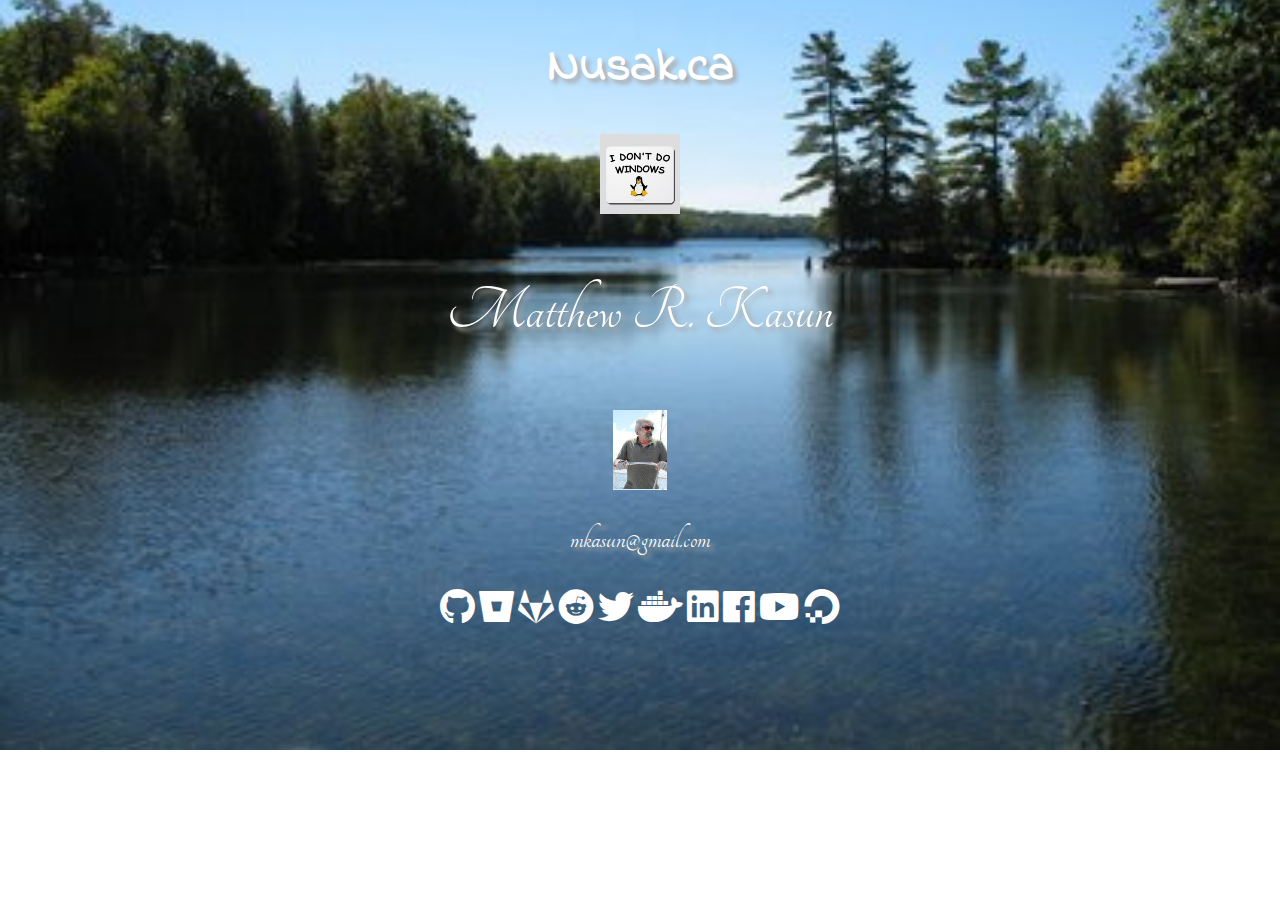
==== commit b9593dda: "delete link to google+" ====
--- a/index.html
+++ b/index.html
@@ -64,12 +64,10 @@
 <span class="fab fa-linkedin" style="color: white; font-size: 36px;"></span>
 <a href="https://www.facebook.com/matthew.kasun.3" target="_blank">
 <span class="fab fa-facebook" style="color: white; font-size: 36px;"></span>
-<a href="https://plus.google.com/+MatthewKasun" target="_blank">
-<span class="fab fa-google-plus" style="color: white; font-size: 36px;"></span>
 <a href="https://www.youtube.com/channel/UCpPbdIRA0gpxFOQmdLIUy_w?view_as=public" target="_blank">
 <span class="fab fa-youtube" style="color: white; font-size: 36px;"></span>
 <a href="https://m.do.co/c/7ecc5675b40b" target="_blank">
 <span class="fab fa-digital-ocean" style="color: white; font-size: 36px;"></span>
 </div>
 </body>
-</html>+</html>
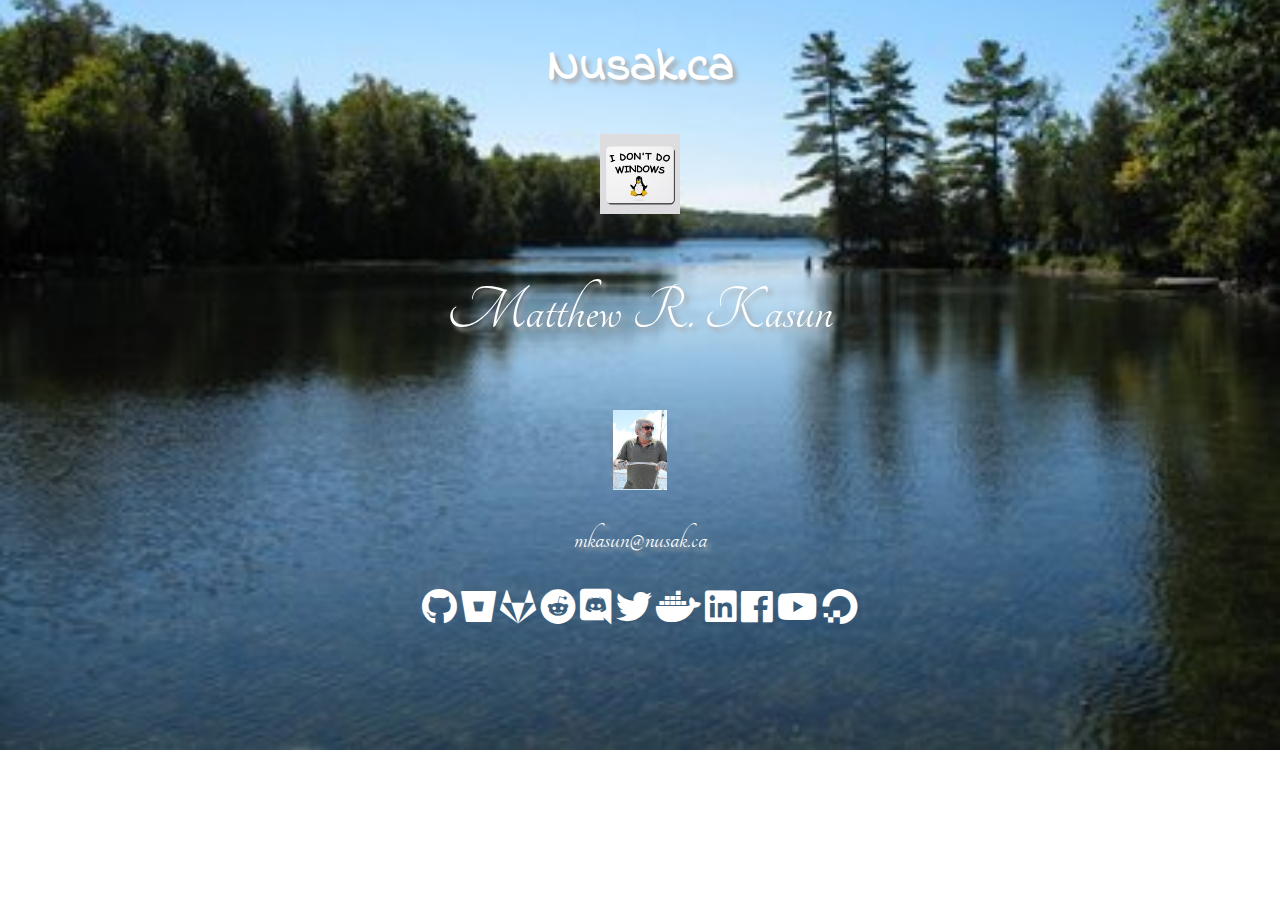
==== commit 9b74a9ae: "updated email & added link to discord; fixed some css bugs" ====
--- a/index.html
+++ b/index.html
@@ -1,6 +1,7 @@
 <!doctype html>
 <html>
 <head>
+    <meta charset="UTF-8">
 <link rel="stylesheet" href="https://fonts.googleapis.com/css?family=Tangerine|Indie+Flower|Stalemate">
 <link href="stylesheet/css/all.css" rel="stylesheet">
 <style>
@@ -34,7 +35,7 @@
 a:link{
   text-decoration: none;
 }
-fab. {
+fab {
   color: white;
   font-size: 48px;
 }
@@ -44,10 +45,10 @@
 <h1> Nusak.ca</h1>
 <img class="displayed" src="images/dontwin.jpg" alt="I don't do windows" height="80"></a>
 <p>Matthew R. Kasun</p>
-<a href="mailto:mkasun@gmail.com?subject=Hello">
+<a href="mailto:mkasun@nusak.ca?subject=Hello">
 <img class="displayed" src="images/matt.jpg" alt="avatar" height="80"></a>
 <div class="icons" style="text-align: center;">
-<a href="mailto:mkasun@gmail.com?subject=Hello%20World"><p style='font-size:32px;'>mkasun@gmail.com</p></a>
+<a href="mailto:mkasun@nuask.ca?subject=Hello%20World"><p style='font-size:32px;'>mkasun@nusak.ca</p></a>
 <a href="https://github.com/mattkasun" target="_blank">
 <span class="fab fa-github" style="color:white; font-size: 36px;"></span>
 <a href="https://bitbucket.com/nusak" target="_blank">
@@ -56,6 +57,8 @@
 <span class="fab fa-gitlab" style="color: white; font-size: 36px;"></span>
 <a href="https://www.reddit.com/user/dlrow-olleh" target="_blank">
 <span class="fab fa-reddit" style="color: white; font-size: 36px;"></span>
+<a href="https://discord.com/users/816758878980276224" target="_blank">
+<span class="fab fa-discord" style="color: white; font-size: 36px;"></span>
 <a href="https://www.twitter.com/KasunMatthew" target="_blank">
 <span class="fab fa-twitter" style="color: white; font-size: 36px;"></span>
 <a href="https://hub.docker.com/u/mkasun" target="_blank">
--- a/stylesheet/css/all.css
+++ b/stylesheet/css/all.css
@@ -3,7 +3,6 @@
 .far,
 .fal,
 .fab {
-  -moz-osx-font-smoothing: grayscale;
   -webkit-font-smoothing: antialiased;
   display: inline-block;
   font-style: normal;
